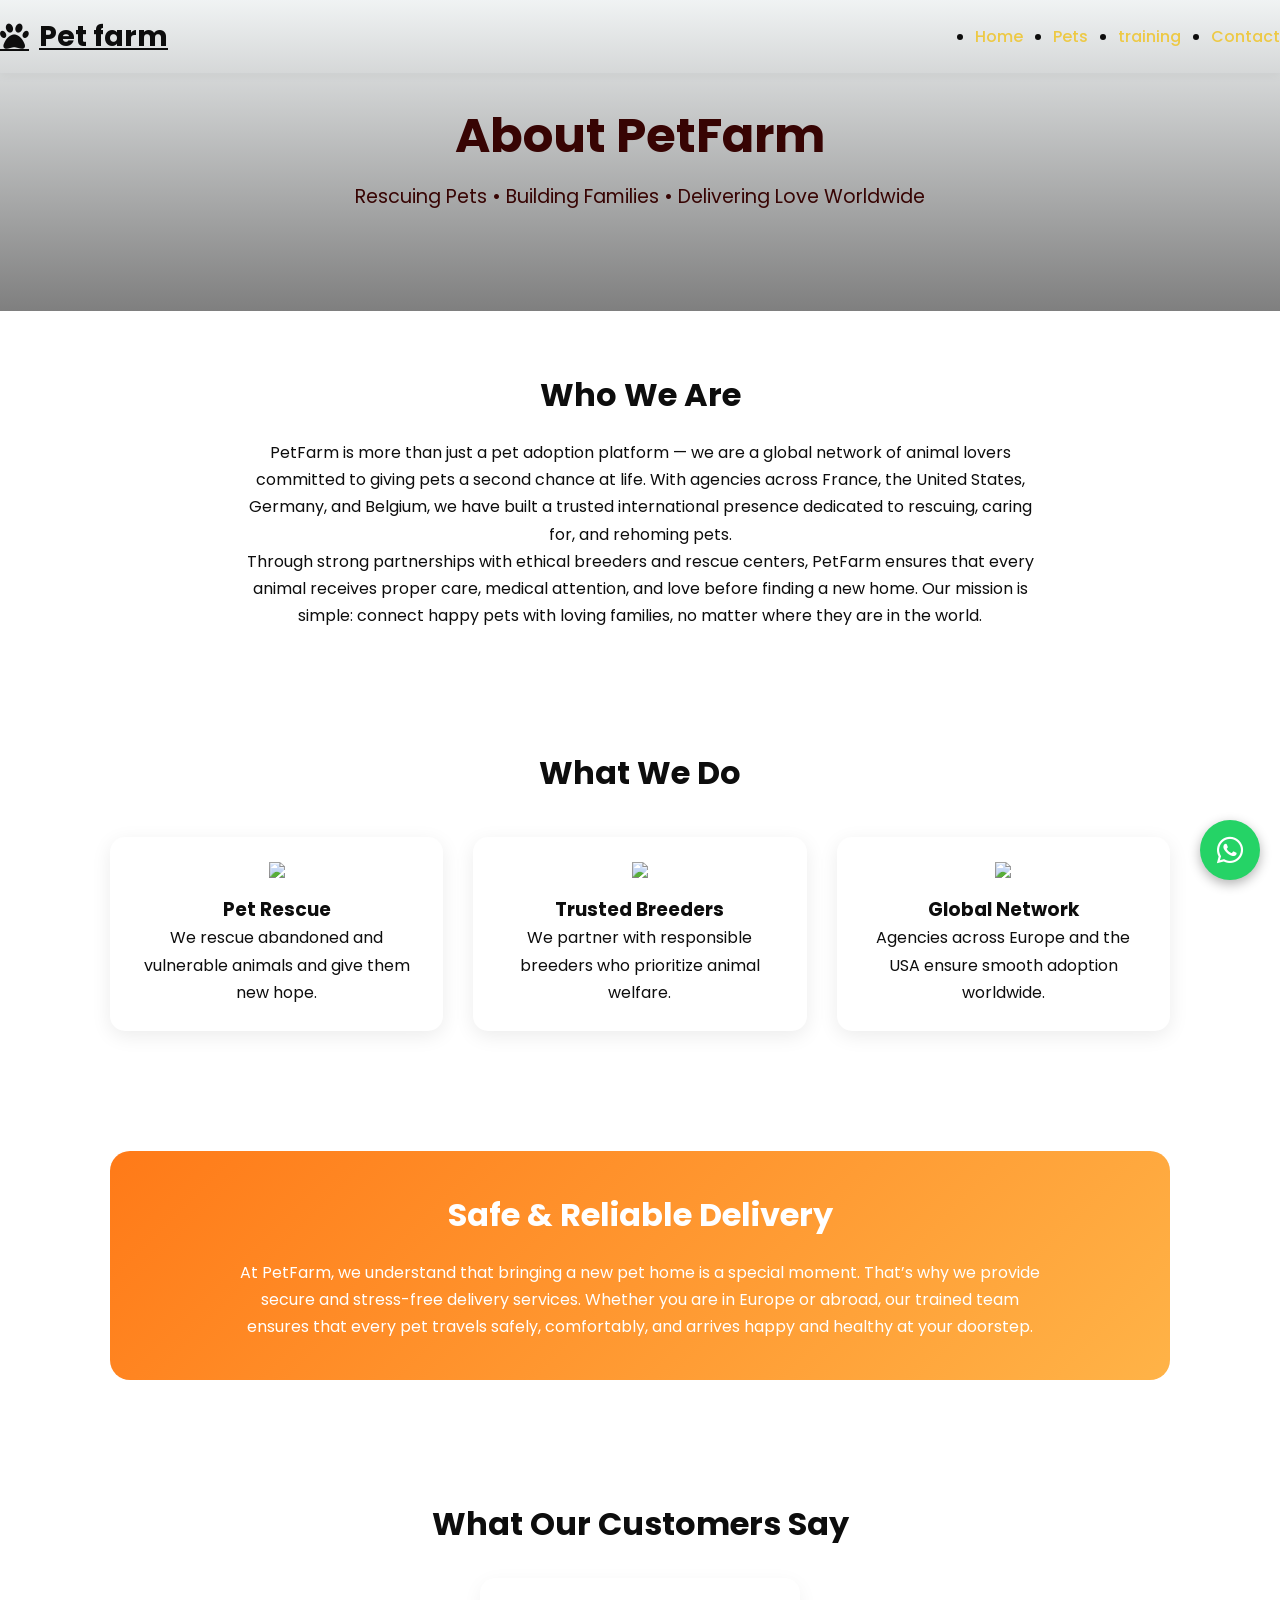
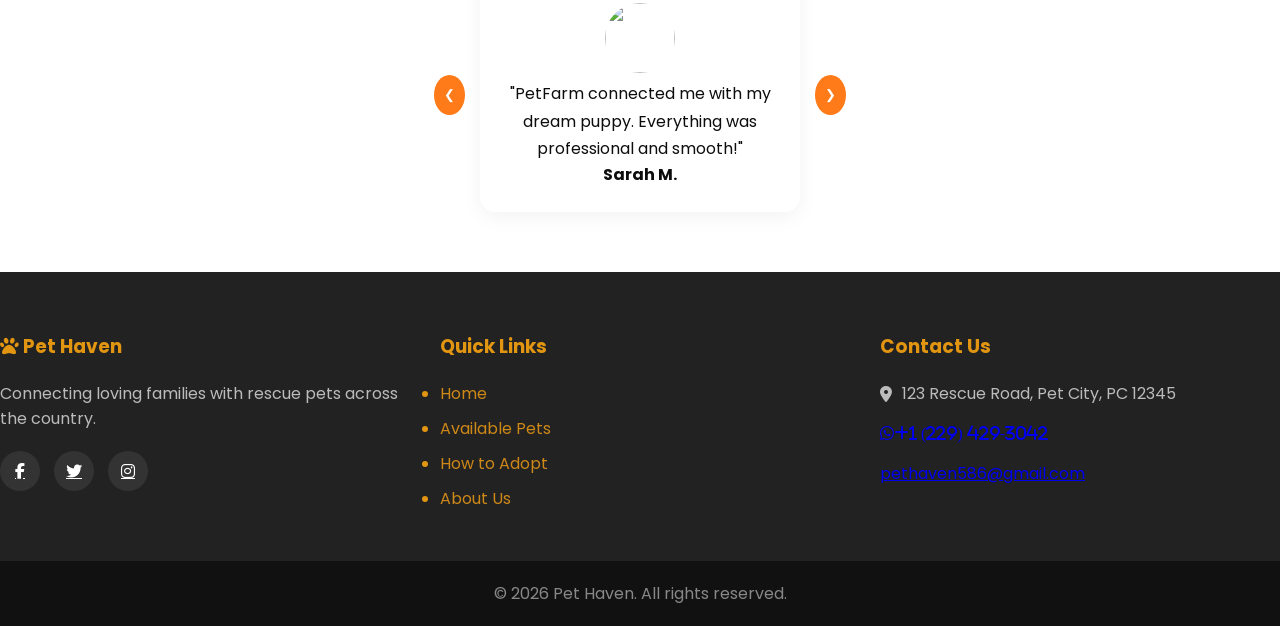
==== about.html @ ece38d9a "Add files via upload" ====
<!DOCTYPE html>
<html lang="en">
<head>
<meta charset="UTF-8">
<meta name="viewport" content="width=device-width, initial-scale=1.0">
<title>About PetFarm</title>

<link href="https://fonts.googleapis.com/css2?family=Poppins:wght@300;400;600&display=swap" rel="stylesheet">
<link href="https://fonts.googleapis.com/css2?family=Poppins:wght@300;400;500;600;700&display=swap" rel="stylesheet">
<link rel="stylesheet" href="https://cdnjs.cloudflare.com/ajax/libs/font-awesome/6.4.0/css/all.min.css">
<style>
*{margin:0;padding:0;box-sizing:border-box;font-family:'Poppins',sans-serif;}


body{background:#ffffff;color:#0d0d0d;transition:0.3s;}

.dark{background:#121212;color:#eee;}
.dark .card,.dark .testimonial-card{background:#1e1e1e;}

/* --- Navigation --- */
.navbar {
    position: fixed; top: 0; left: 0; width: 100%;
    background: var(--white);
    box-shadow: 0 2px 10px rgba(0,0,0,0.05);
    z-index: 1000; padding: 15px 0;
}
.nav-container { display: flex; justify-content: space-between; align-items: center; }
.logo { font-size: 1.8rem; font-weight: 700; color: var(--primary); display: flex; align-items: center; gap: 10px; }
.nav-links { display: flex; gap: 30px; }
.nav-links li a {
    font-weight: 500; position: relative; color: rgb(237, 201, 69); transition: var(--transition) ;text-decoration:none;
}
.nav-links li a::after {
    content: ''; position: absolute; left: 0; bottom: -5px; width: 0;
    height: 2px; background: var(--text-dark); transition: var(--transition);
}
.nav-links li a:hover { color: var(--secondary) ; }
.nav-links li a:hover::after { width: 100%; }
.hamburger { display: none; font-size: 1.5rem; cursor: pointer; }


/* HERO */
.hero{
  background:linear-gradient(rgba(229, 234, 235, 0.581),rgba(0,0,0,0.5)),url('img/milla\ \(2\).jpeg') center/cover no-repeat;
  color:#370403;
  text-align:center;
  padding:100px 20px;
}
.hero h1{font-size:3rem;}
.hero p{margin-top:10px;font-size:1.2rem;}

/* SECTION */
.section{padding:60px 20px;max-width:1100px;margin:auto;}
.section h2{text-align:center;margin-bottom:20px;font-size:2rem;}
.section p{text-align:center;max-width:800px;margin:auto;line-height:1.7;}

/* GRID */
.grid{display:grid;grid-template-columns:repeat(auto-fit,minmax(250px,1fr));gap:30px;margin-top:40px;}

/* CARD */
.card{
  background:#fff;
  padding:25px;
  border-radius:15px;
  text-align:center;
  transition:0.3s;
  box-shadow:0 5px 20px rgba(0,0,0,0.08);
}
.card:hover{transform:translateY(-10px);}
.card img{width:70px;margin-bottom:10px;}

/* DELIVERY */
.delivery{
  background:linear-gradient(135deg,#ff7a18,#ffb347);
  color:#fff;
  padding:40px;
  border-radius:20px;
  text-align:center;
}

/* TESTIMONIAL SLIDER */
.slider{display:flex;align-items:center;justify-content:center;gap:15px;margin-top:30px;}
.slides{width:320px;}
.testimonial-card{
  display:none;
  background:#fff;
  padding:25px;
  border-radius:15px;
  text-align:center;
  box-shadow:0 5px 20px rgba(0,0,0,0.05);
}
.testimonial-card.active{display:block;}
.testimonial-card img{
  width:70px;height:70px;border-radius:50%;object-fit:cover;
}
.slider button{
  border:none;background:#ff7a18;color:#fff;
  padding:10px;border-radius:50%;cursor:pointer;
}

/* ANIMATION */
.animate{opacity:0;transform:translateY(40px);transition:0.6s;}
.animate.show{opacity:1;transform:translateY(0);}

/* DARK BUTTON */


/* RESPONSIVE */
@media(max-width:600px){
.hero h1{font-size:2rem;}
}

.whatsapp-float {
  position: fixed;
  width: 60px;
  height: 60px;
  bottom: 20px;
  right: 20px;
  background-color: #25D366;
  color: #fff;
  border-radius: 50%;
  text-align: center;
  font-size: 30px;
  box-shadow: 0px 4px 12px rgba(0,0,0,0.3);
  z-index: 1000;
  transition: all 0.3s ease;
}
/* --- Footer --- */
.footer { background: #222; color: #e19511; padding-top: 60px; }
.footer-content { display: grid; grid-template-columns: repeat(auto-fit, minmax(250px, 1fr)); gap: 40px; margin-bottom: 40px; }
.footer-section h3 { color: var(--secondary); margin-bottom: 20px; }
.brand p { margin-bottom: 20px; color: #bbb; }
.social-icons a {
    display: inline-flex; justify-content: center; align-items: center;
    width: 40px; height: 40px; border-radius: 50%; background: #333; color: #fff;
    margin-right: 10px; transition: var(--transition);
}
.social-icons a:hover { background: var(--secondary); transform: translateY(-3px);text-decoration: none; }
.links ul li { margin-bottom: 10px; }
.links ul li a { color: #ce8818; transition: var(--transition);text-decoration: none;  }
.links ul li a:hover { color: var(--secondary); padding-left: 5px; }
.contact-info p { display: flex; align-items: center; gap: 10px; margin-bottom: 15px; color: #bbb; }
.footer-bottom { background: #111; text-align: center; padding: 20px 0; color: #888; }

/* --- Animations & Utilities --- */
.animate-on-scroll { opacity: 0; transition: all 0.8s ease-out; }
.slide-up { transform: translateY(50px); }
.animate-on-scroll.show { opacity: 1; transform: translateY(0); }
@keyframes fadeIn { from { opacity: 0; } to { opacity: 1; } }

/* --- Responsive --- */
@media (max-width: 900px) {
    .hero-content, .form-about-grid { grid-template-columns: 1fr; }
    .hero-text { text-align: center; }
    .nav-links {
        display: none; position: absolute; top: 100%; left: 0; width: 100%;
        background: var(--white); flex-direction: column; text-align: center;
        padding: 20px 0; box-shadow: var(--shadow-soft); gap: 20px;
    }
    .nav-links.active { display: flex; }
    .hamburger { display: block; }
}


.whatsapp-float i {
  margin-top: 15px;
}

.whatsapp-float:hover {
  transform: scale(1.1);
  background-color: #1ebe5d;
}



</style>
</head>

<body>

<header class="navbar">
        <div class="container nav-container">
            <a href="index.html" class="logo"><i class="fa-solid fa-paw"></i> Pet farm</a>
            <ul class="nav-links">
                <li><a href="index.html">Home</a></li>
                <li><a href="index.html">Pets</a></li>
                <li><a href="training (2).html">training</a></li>
           
                <li><a href="#contact">Contact</a></li>
            </ul>
            <div class="hamburger">
                <i class="fa-solid fa-bars"></i>
            </div>
        </div>
    </header>




<!-- HERO -->
<section class="hero animate">
<h1>About PetFarm</h1>
<p>Rescuing Pets • Building Families • Delivering Love Worldwide</p>
</section>
<!-- NARRATIVE -->
<section class="section animate">
<h2>Who We Are</h2>
<p>
PetFarm is more than just a pet adoption platform — we are a global network of
animal lovers committed to giving pets a second chance at life. With agencies
across France, the United States, Germany, and Belgium, we have built a trusted
international presence dedicated to rescuing, caring for, and rehoming pets.
</p>

<p>
Through strong partnerships with ethical breeders and rescue centers, PetFarm
ensures that every animal receives proper care, medical attention, and love
before finding a new home. Our mission is simple: connect happy pets with loving
families, no matter where they are in the world.
</p>
</section>

<!-- SERVICES -->
<section class="section animate">
<h2>What We Do</h2>

<div class="grid">
<div class="card">
<img src="img/gag1.jpeg">
<h3>Pet Rescue</h3>
<p>We rescue abandoned and vulnerable animals and give them new hope.</p>
</div>

<div class="card">
<img src="img/gag2.jpeg">
<h3>Trusted Breeders</h3>
<p>We partner with responsible breeders who prioritize animal welfare.</p>
</div>

<div class="card">
<img src="img/gag3.jpeg">
<h3>Global Network</h3>
<p>Agencies across Europe and the USA ensure smooth adoption worldwide.</p>
</div>
</div>
</section>

<!-- DELIVERY -->
<section class="section animate">
<div class="delivery">
<h2>Safe & Reliable Delivery</h2>
<p>
At PetFarm, we understand that bringing a new pet home is a special moment.
That’s why we provide secure and stress-free delivery services. Whether you are
in Europe or abroad, our trained team ensures that every pet travels safely,
comfortably, and arrives happy and healthy at your doorstep.
</p>
</div>
</section>

<!-- TESTIMONIALS -->
<section class="section animate">
<h2>What Our Customers Say</h2>

<div class="slider">
<button id="prev">❮</button>

<div class="slides">

<div class="testimonial-card active">
<img src="img/user1.jpg">
<p>"PetFarm connected me with my dream puppy. Everything was professional and smooth!"</p>
<h4>Sarah M.</h4>
</div>

<div class="testimonial-card">
<img src="img/user2.jpg">
<p>"I love how they truly care about animals. Their rescue mission is inspiring."</p>
<h4>James K.</h4>
</div>

<div class="testimonial-card">
<img src="img/user3.jpg">
<p>"Delivery was fast and safe. My cat arrived calm and happy!"</p>
<h4>Linda T.</h4>
</div>

</div>

<button id="next">❯</button>
</div>
</section>

    <footer id="contact" class="footer">
        <div class="container footer-content">
            <div class="footer-section brand">
                <h3><i class="fa-solid fa-paw"></i> Pet Haven</h3>
                <p>Connecting loving families with rescue pets across the country.</p>
                <div class="social-icons">
                    <a href="#"><i class="fa-brands fa-facebook-f"></i></a>
                    <a href="#"><i class="fa-brands fa-twitter"></i></a>
                    <a href="#"><i class="fa-brands fa-instagram"></i></a>
                </div>
            </div>
            <div class="footer-section links">
                <h3>Quick Links</h3>
                <ul>
                    <li><a href="#home">Home</a></li>
                    <li><a href="#pets">Available Pets</a></li>
                    <li><a href="#adoption">How to Adopt</a></li>
                    <li><a href="#about">About Us</a></li>
                </ul>
            </div>
            <div class="footer-section contact-info">
                <h3>Contact Us</h3>
                <p><i class="fa-solid fa-location-dot"></i> 123 Rescue Road, Pet City, PC 12345</p>
                   <!-- WhatsApp Icon -->
                    <p>
<a href="https://wa.link/t9gzk5" target="_blank">
  <i class="fab fa-whatsapp">+1 (229) 429-3042</i>
</a>
</p>
              <p>  <a href="mailto:pethaven586@gmail.com"> pethaven586@gmail.com</a></i></p>
            </div>
        </div>
        <div class="footer-bottom">
            <p>&copy; 2026 Pet Haven. All rights reserved.</p>
        </div>
    </footer>

</section>

<!-- WhatsApp Floating Button -->
<a href="https://wa.link/t9gzk5" class="whatsapp-float" target="_blank">
  <i class="fab fa-whatsapp"></i>
</a>


<script>


// SLIDER
const slides=document.querySelectorAll('.testimonial-card');
let index=0;

function showSlide(i){
slides.forEach(s=>s.classList.remove('active'));
slides[i].classList.add('active');
}

document.getElementById('next').onclick=()=>{
index=(index+1)%slides.length;
showSlide(index);
};

document.getElementById('prev').onclick=()=>{
index=(index-1+slides.length)%slides.length;
showSlide(index);
};

setInterval(()=>{
index=(index+1)%slides.length;
showSlide(index);
},4000);

// SCROLL ANIMATION
const observer=new IntersectionObserver(entries=>{
entries.forEach(entry=>{
if(entry.isIntersecting){
entry.target.classList.add('show');
}
});
});

document.querySelectorAll('.animate').forEach(el=>observer.observe(el));
</script>


  </body>
</body>
</html>
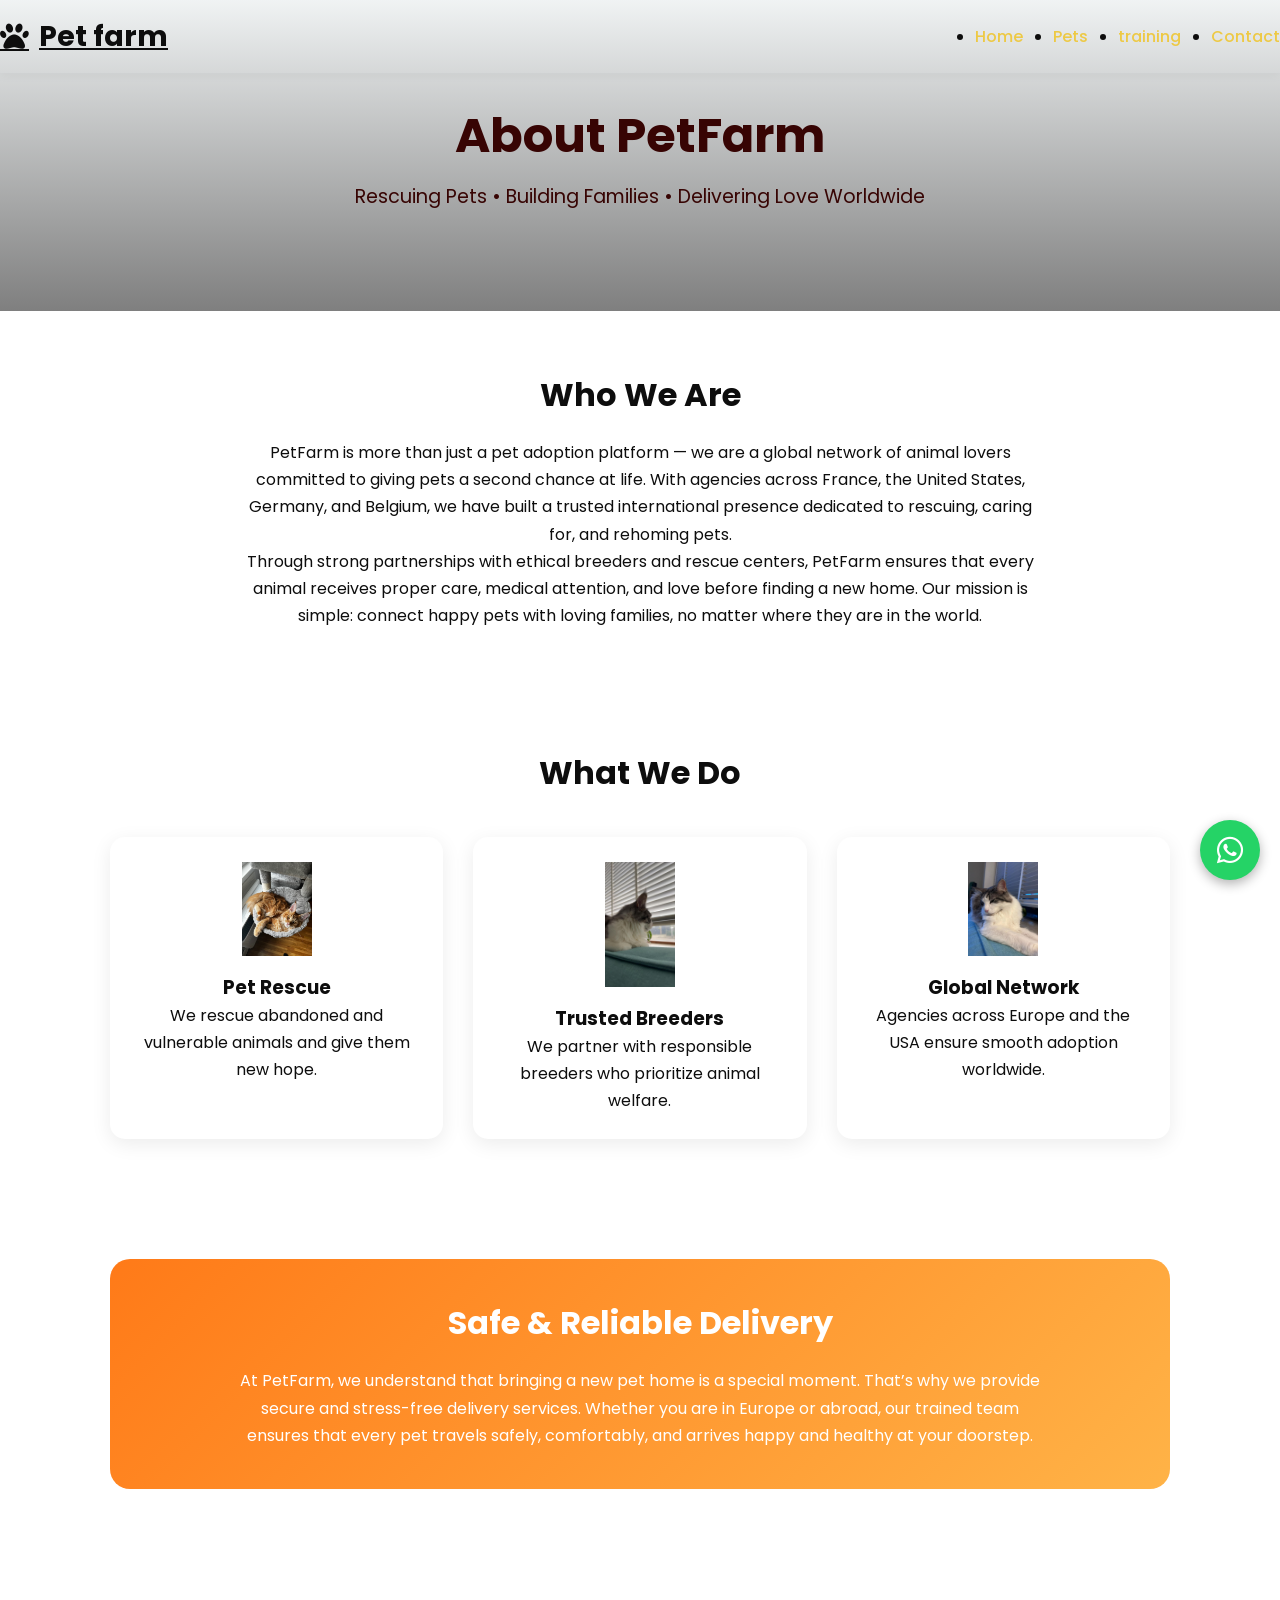
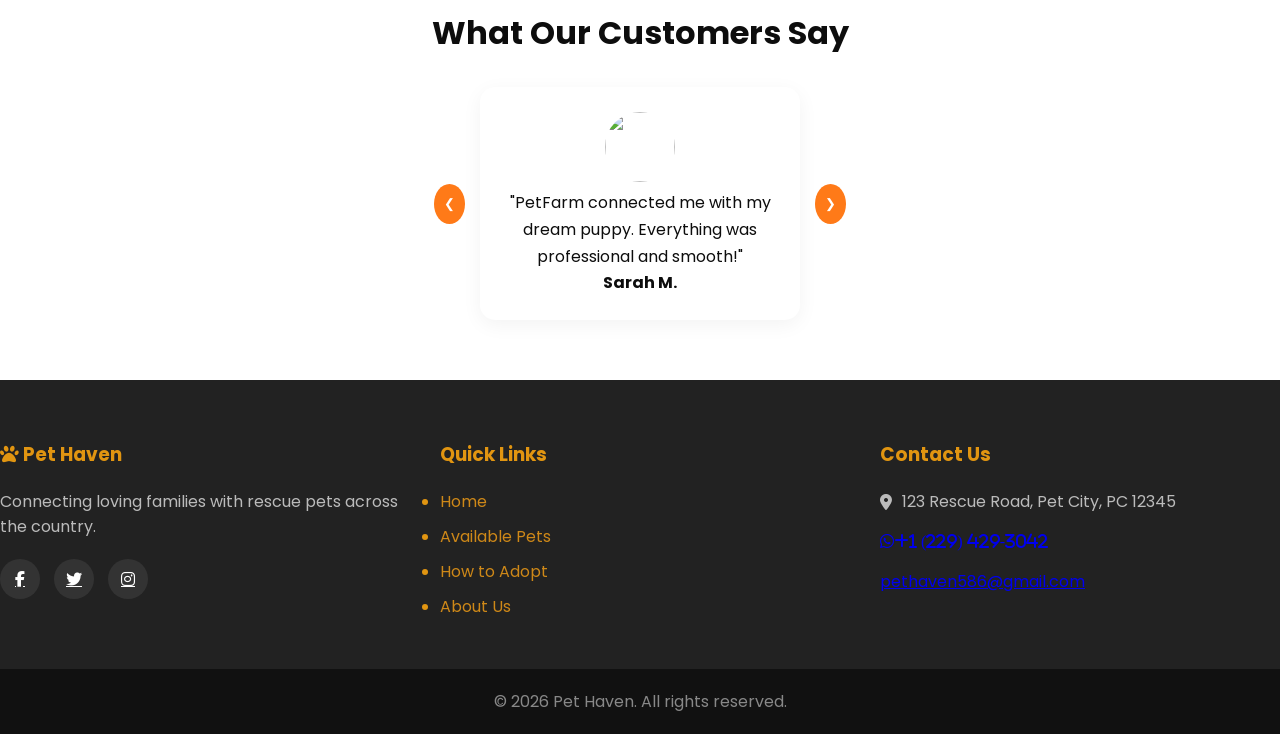
==== commit c8a3014f: "Fix HTML encoding issues in about.html" ====
--- a/about.html
+++ b/about.html
@@ -184,7 +184,7 @@
             <ul class="nav-links">
                 <li><a href="index.html">Home</a></li>
                 <li><a href="index.html">Pets</a></li>
-                <li><a href="training (2).html">training</a></li>
+                <li><a href="trainin.html">training</a></li>
            
                 <li><a href="#contact">Contact</a></li>
             </ul>
@@ -378,4 +378,4 @@
 
   </body>
 </body>
-</html>+</html>
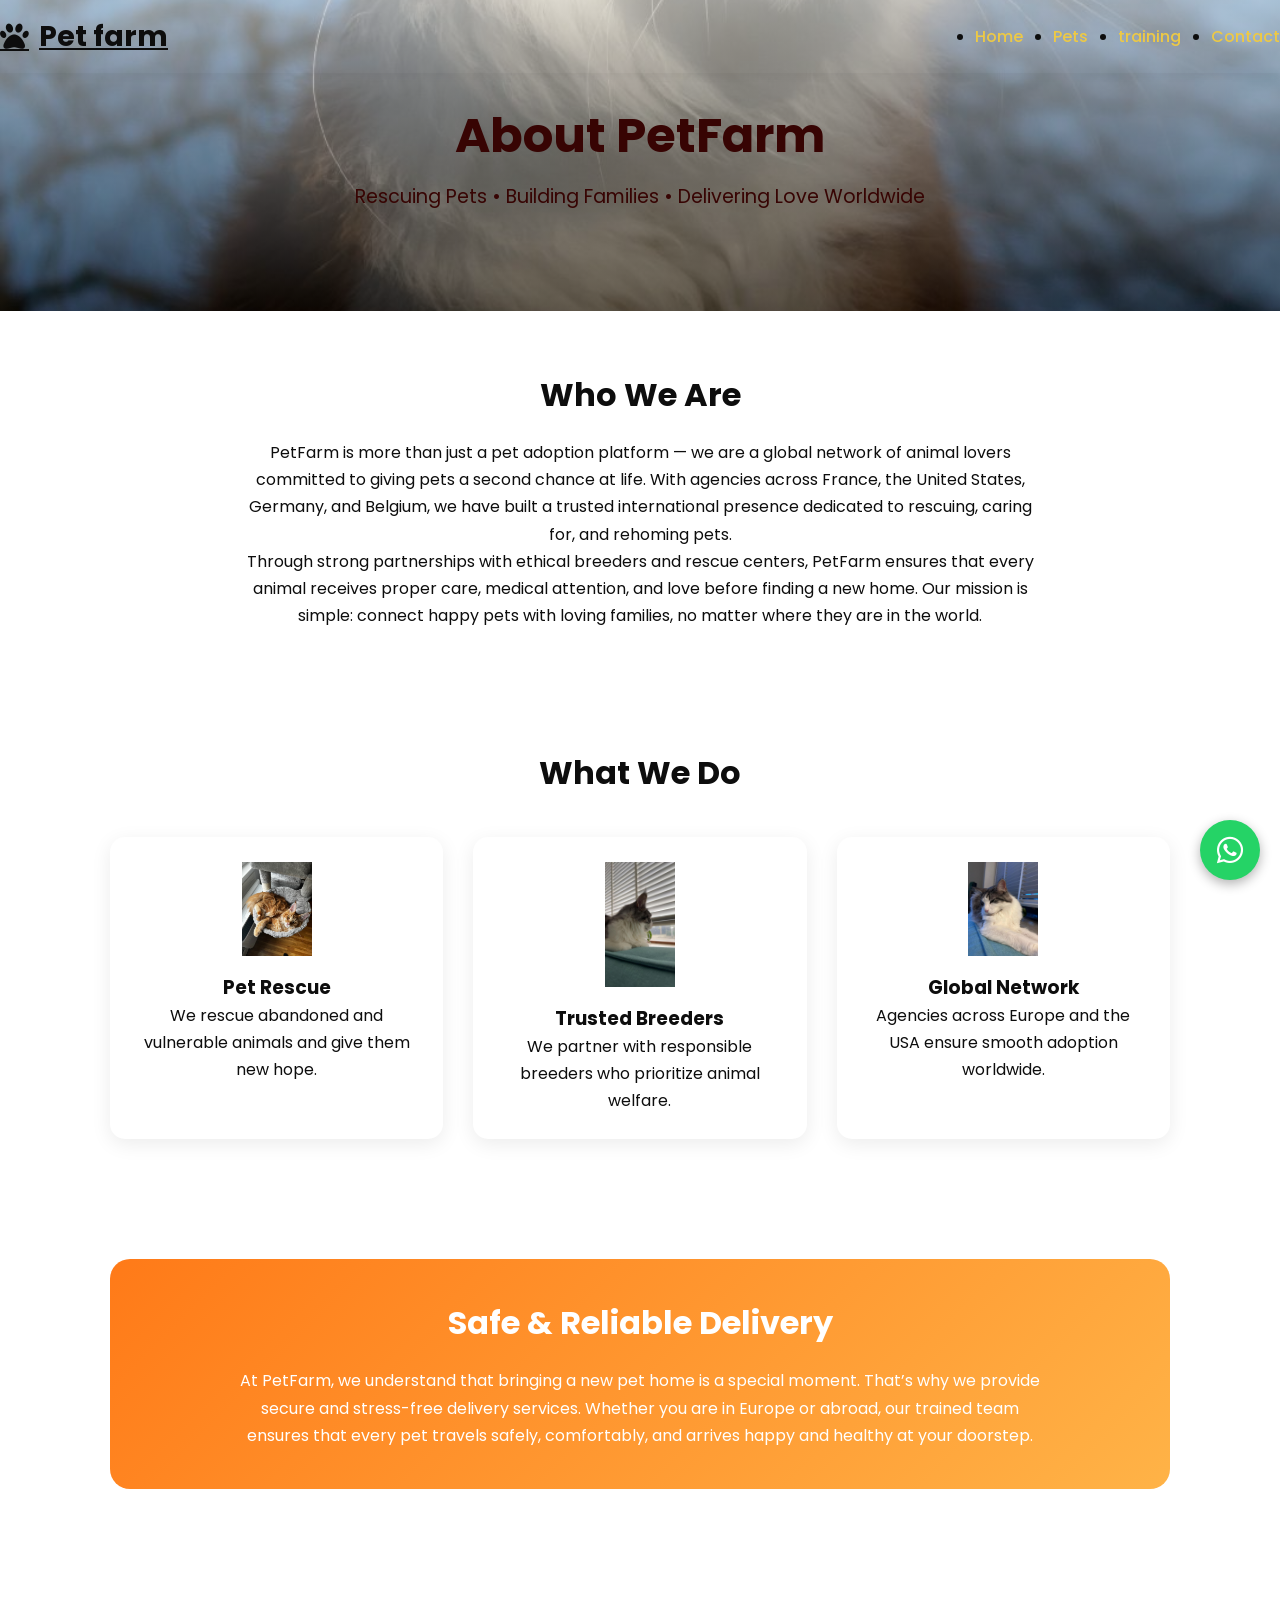
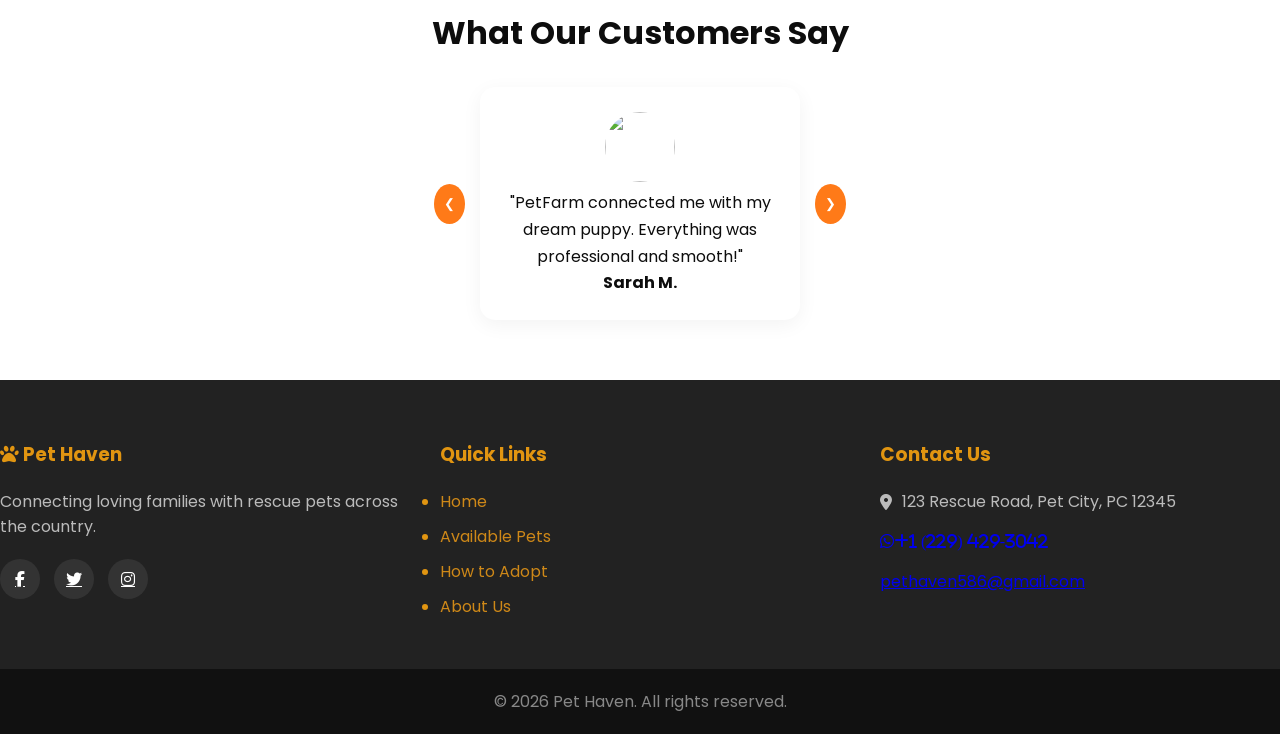
==== commit eebabd32: "Update about.html" ====
--- a/about.html
+++ b/about.html
@@ -41,7 +41,7 @@
 
 /* HERO */
 .hero{
-  background:linear-gradient(rgba(229, 234, 235, 0.581),rgba(0,0,0,0.5)),url('img/milla\ \(2\).jpeg') center/cover no-repeat;
+  background:linear-gradient(rgba(229, 234, 235, 0.581),rgba(0,0,0,0.5)),url('milla\ \(2\).jpeg') center/cover no-repeat;
   color:#370403;
   text-align:center;
   padding:100px 20px;
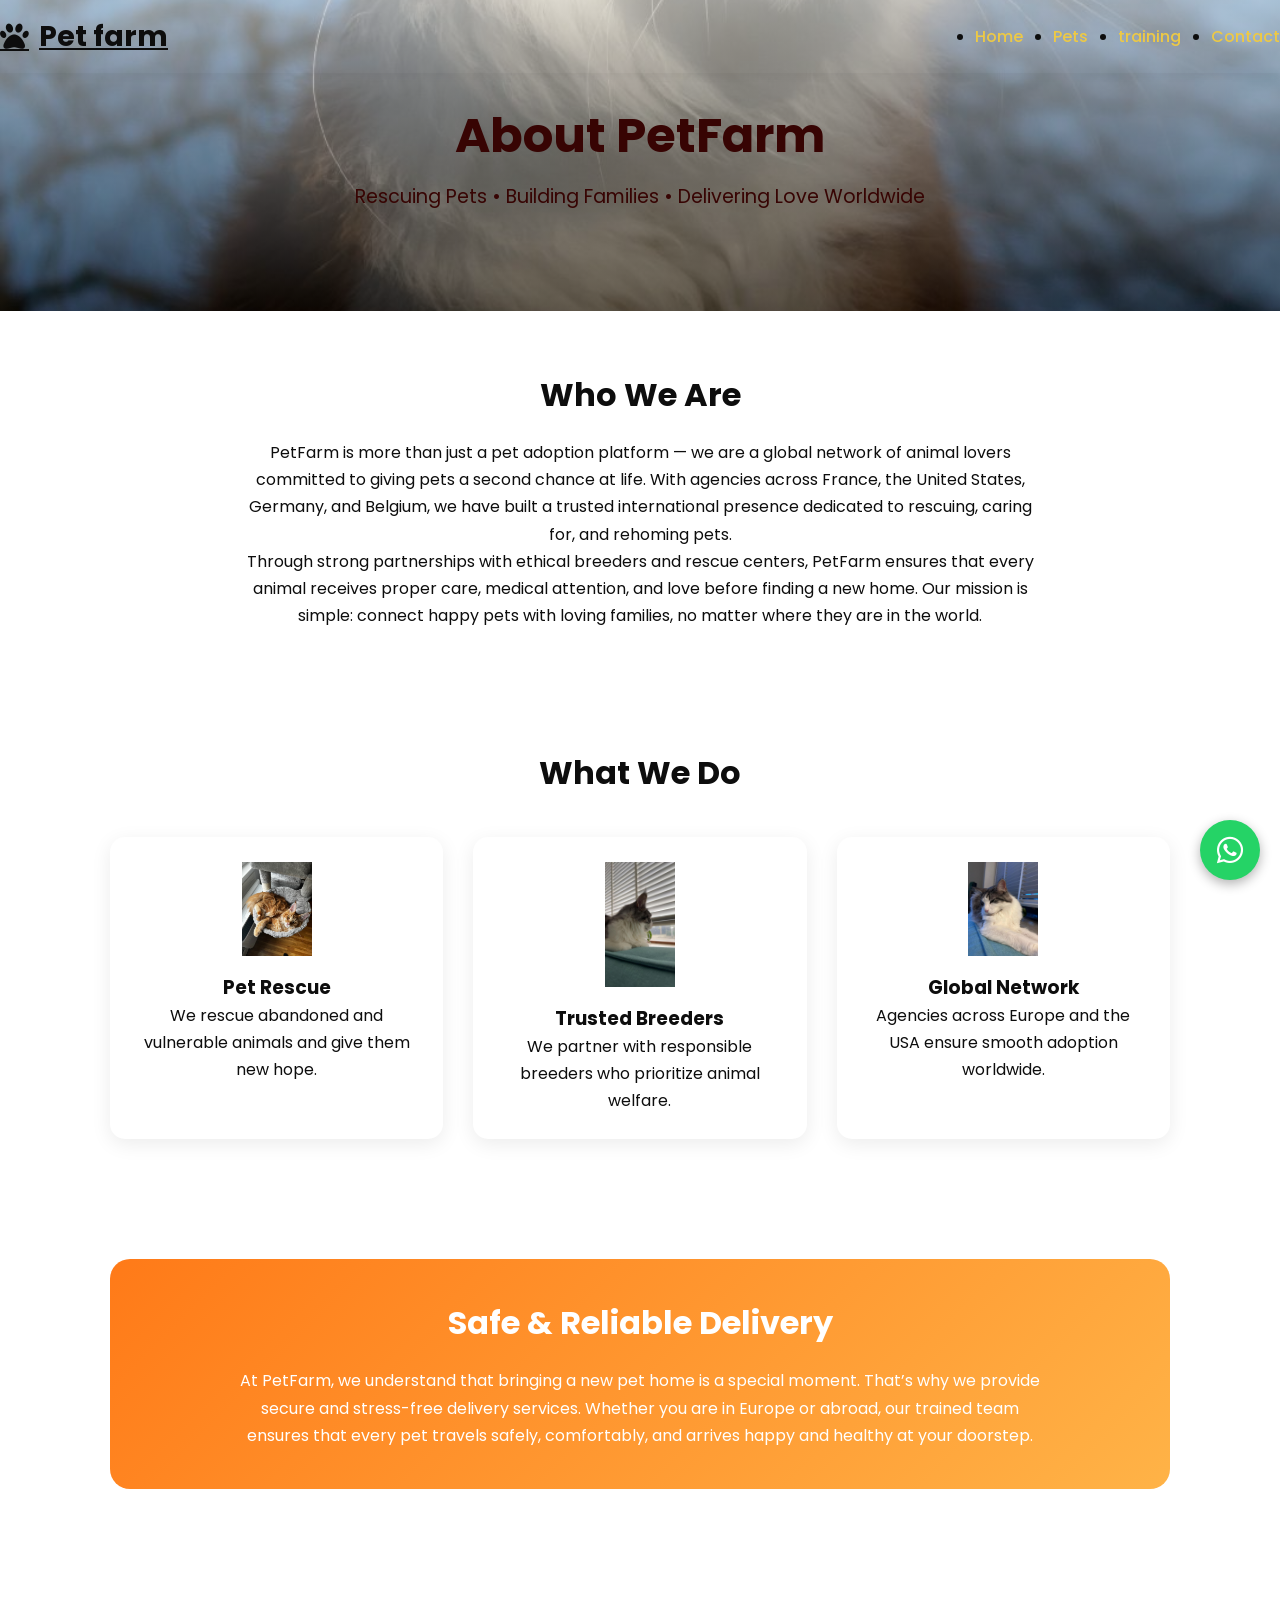
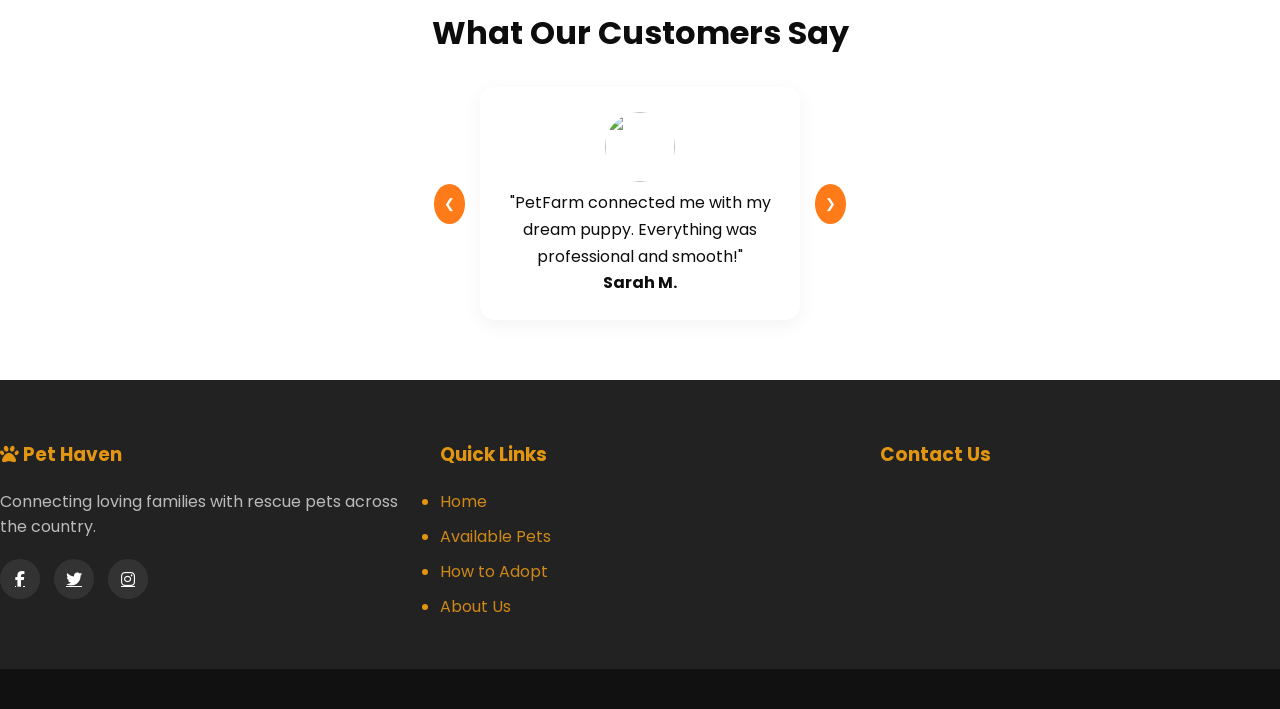
==== commit c211a30d: "Fix HTML encoding issues in about.html" ====
--- a/about.html
+++ b/about.html
@@ -313,18 +313,18 @@
             </div>
             <div class="footer-section contact-info">
                 <h3>Contact Us</h3>
-                <p><i class="fa-solid fa-location-dot"></i> 123 Rescue Road, Pet City, PC 12345</p>
+                
                    <!-- WhatsApp Icon -->
                     <p>
 <a href="https://wa.link/t9gzk5" target="_blank">
-  <i class="fab fa-whatsapp">+1 (229) 429-3042</i>
+  
 </a>
 </p>
-              <p>  <a href="mailto:pethaven586@gmail.com"> pethaven586@gmail.com</a></i></p>
+              
             </div>
         </div>
         <div class="footer-bottom">
-            <p>&copy; 2026 Pet Haven. All rights reserved.</p>
+           
         </div>
     </footer>
 
